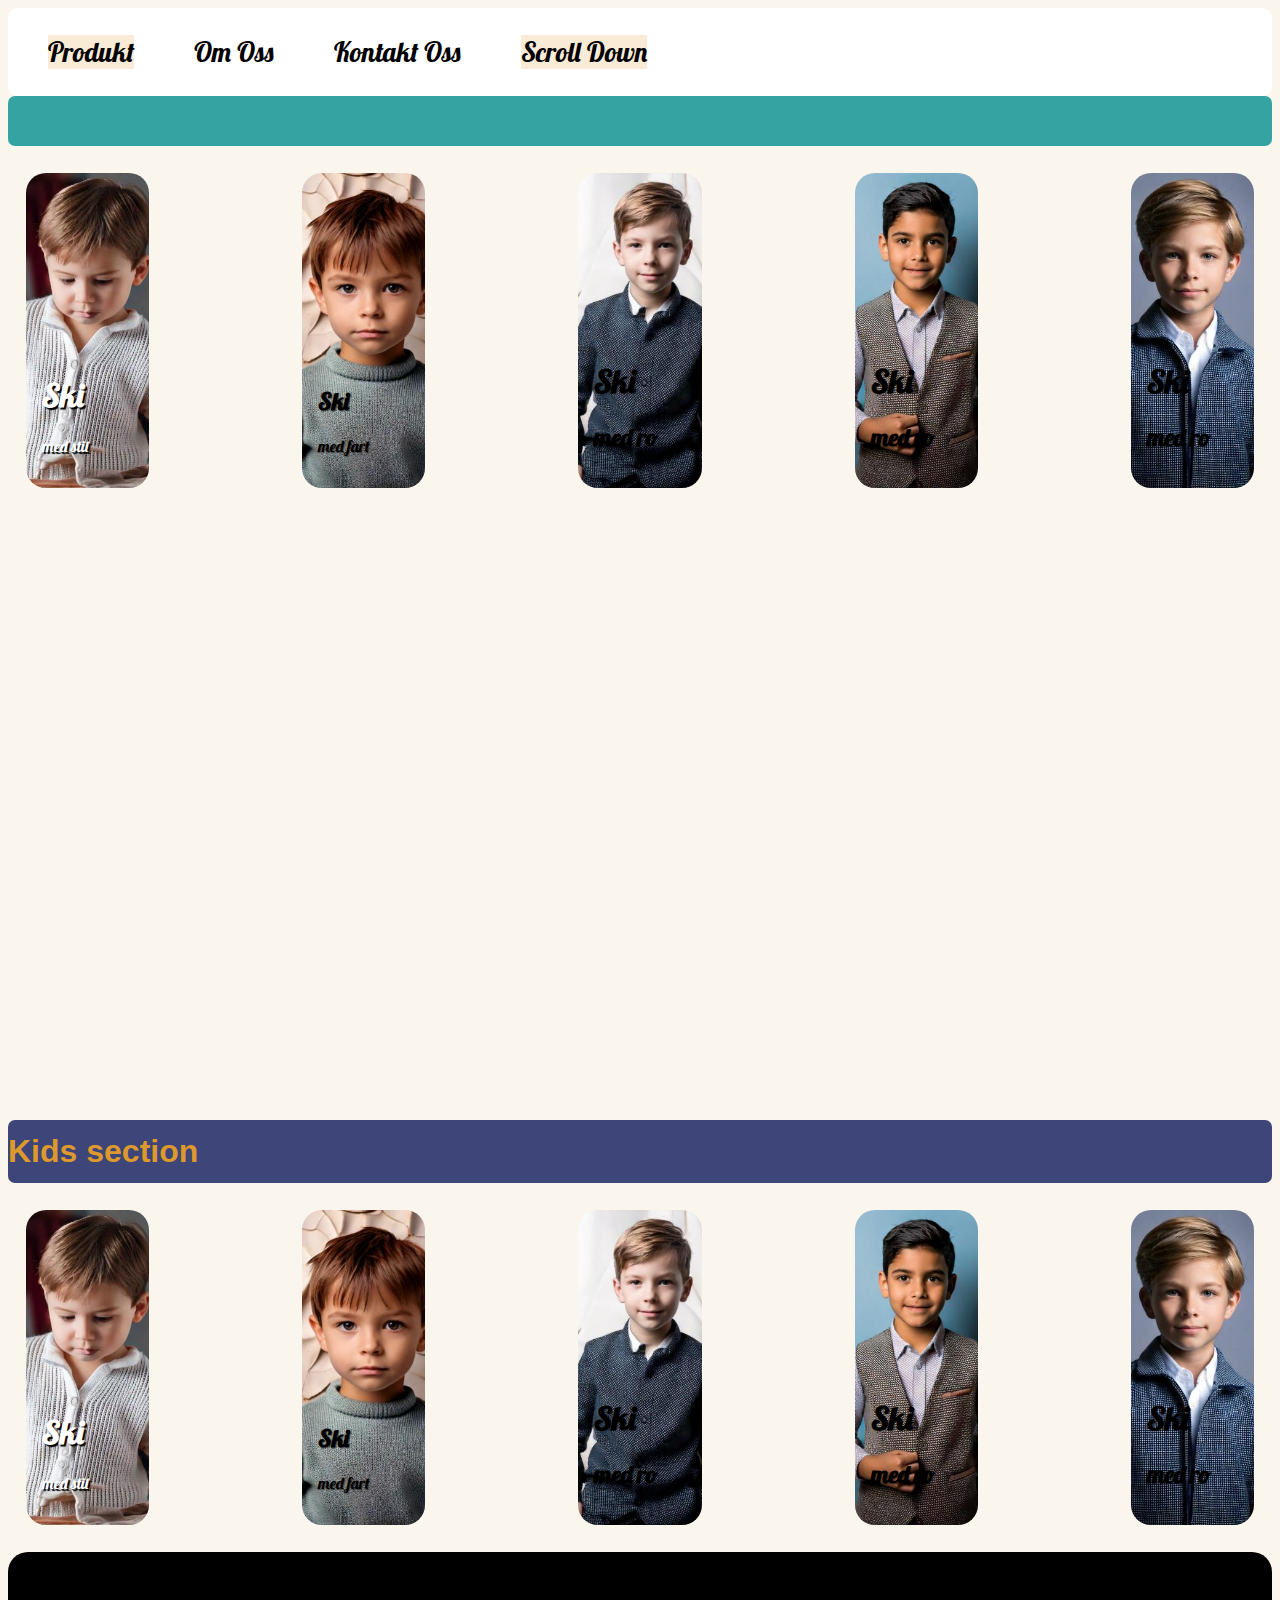
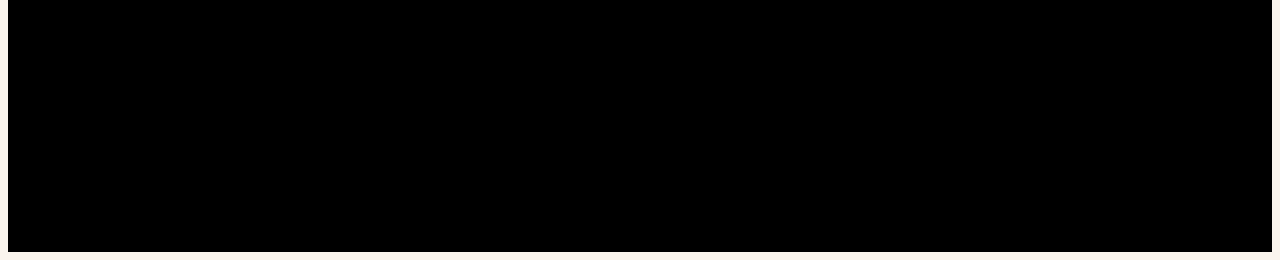
==== css3-uke44/OppgaveB/Index.html @ 2b96e887 "Torsdag" ====
<!DOCTYPE html>
<html lang="en">
<head>
    <meta charset="UTF-8">
    <meta name="viewport" content="width=device-width, initial-scale=1.0">
    <title>Document</title>
    <link rel="stylesheet" href="style.css">
    <link rel="preconnect" href="https://fonts.googleapis.com">
<link rel="preconnect" href="https://fonts.gstatic.com" crossorigin>
<link href="https://fonts.googleapis.com/css2?family=Lobster&display=swap" rel="stylesheet">


</head>
<body>
    



<div class="header">

    <ul>
        <li> <a href="">Produkt</a></li>
        <li>Om Oss</li>
        <li>Kontakt Oss</li>
        <li> <a href="#down">Scroll Down</a></li>
    </ul>
</div>





<section class="sec2">
    <marquee behavior="" direction="right">Karzul&emsp;
        &emsp;&emsp;&emsp;&emsp;Karzul&emsp;&emsp;&emsp;
        &emsp;&emsp;Karzul&emsp;&emsp;&emsp;&emsp;
        &emsp;Karzul&emsp;&emsp;&emsp;&emsp;&emsp;
        Karzul&emsp;&emsp;&emsp;&emsp;&emsp;Karzul&emsp;
        &emsp;&emsp;&emsp;&emsp;Karzul&emsp;&emsp;&emsp;
        &emsp;&emsp;</marquee>
    </section>


<section class="sec1">
    <article class="en">
        <div>
            <h1>Ski</h1>
             <p>med stil</p>
         </div>

    </article>

     <article class="to">
        <div>
             <h2> Ski</h2>
             <p> med fart</p>
        </div>

    </article>

    <article class="tre">
         <div>
            <h1> Ski</h1>
            <h2>med ro</h2>
         </div>

    </article>

    <article class="fire">
        <div>
           <h1> Ski</h1>
           <h2>med ro</h2>
        </div>

   </article>


   <article class="fem">
    <div>
       <h1> Ski</h1>
       <h2>med ro</h2>
    </div>

</article>


</section>





<div id="down">
  <h1 id="kids">Kids section</h1>
</div>


<section class="sec1">
    <article class="en">
        <div>
            <h1>Ski</h1>
             <p>med stil</p>
         </div>

    </article>

     <article class="to">
        <div>
             <h2> Ski</h2>
             <p> med fart</p>
        </div>

    </article>

    <article class="tre">
         <div>
            <h1> Ski</h1>
            <h2>med ro</h2>
         </div>

    </article>

    <article class="fire">
        <div>
           <h1> Ski</h1>
           <h2>med ro</h2>
        </div>

   </article>


   <article class="fem">
    <div>
       <h1> Ski</h1>
       <h2>med ro</h2>
    </div>

</article>


</section>




<footer class="footer"></footer>

</body>
</html>
---- css3-uke44/OppgaveB/style.css ----
.lobster-regular {
    font-family: "Lobster", sans-serif;
    font-weight: 400;
    font-style: normal;
  }
  



.header{
    display: flex;
    justify-content: space-between;
    align-items: center;
    background-color: rgb(255, 255, 255);
    font-family: "Lobster", sans-serif;
    font-size: 3vh;
    border-radius: 10px;
}



.header ul{
list-style: none;
display: flex;
gap: 60px;
}



.sec1{
    height: 35vh;
    background-color: rgba(0, 0, 0, 0);
    display: flex;
    justify-content:space-around;
    gap:17vh;
    margin:3vh 2vh 3vh 2vh;
    
}
article{
    background-size: cover;
    background-position: center;
    flex:1;
    padding: 1rem;
    display: flex;
    align-items: flex-end;
    color: rgb(0, 0, 0);
    font-size: 100%;
    transition: 1s;
    border-radius: 20px 20px 20px 20px;
    font-family: "Lobster", sans-serif;
}
article:hover{
    flex:1.5;
    font-size: 130%;
}
.en{
    background-color: black;
    background-image: url("1.jpg");
    color: white;
    text-shadow: rgb(0, 0, 0) 2px 2px 1px;
    
}
.to{
    background-image: url("2.jpg");
    text-shadow: rgba(0, 0, 0, 0.482) 1px 1px 1px;
}
.tre{
    
    background-image: url("3.jpg");
    text-shadow: rgba(0, 0, 0, 0.217) 1px 1px 1px;
    
}

.fire{
    background-image: url("4.jpg");
    text-shadow: rgba(0, 0, 0, 0.217) 1px 1px 1px;

}

.fem{
    background-image: url("5.jpg");
    text-shadow: rgba(0, 0, 0, 0.217) 1px 1px 1px;

}


.sec2{
    display: flex;
    background-color: rgb(54, 163, 163);
    border-radius: 7px;
    }


marquee{
color:rgb(207, 184, 114);
font-weight: bold;
font-size: 250%;
transition: 2s;
font-family: "Lobster", sans-serif;
}


body{
background-color: rgb(250, 245, 237);
font-family:Arial, Helvetica, sans-serif;
}








html {
    scroll-behavior: smooth;
   }
   
   a {
    text-decoration: none;
    color: black;
    background-color: antiquewhite;
    
   } 
   
   #down {
    margin-top: 50%;
    padding-bottom: %;
   } 

   #kids{
    display: flex;
background-color: #3E4578;
height: 7vh;
align-items: center;
border-radius: 7px;
color: #DD992B;
   }




   .footer{
    background-color: black;
    height: 300px;
    border-radius: 20px 20px 0px 0px;



   }
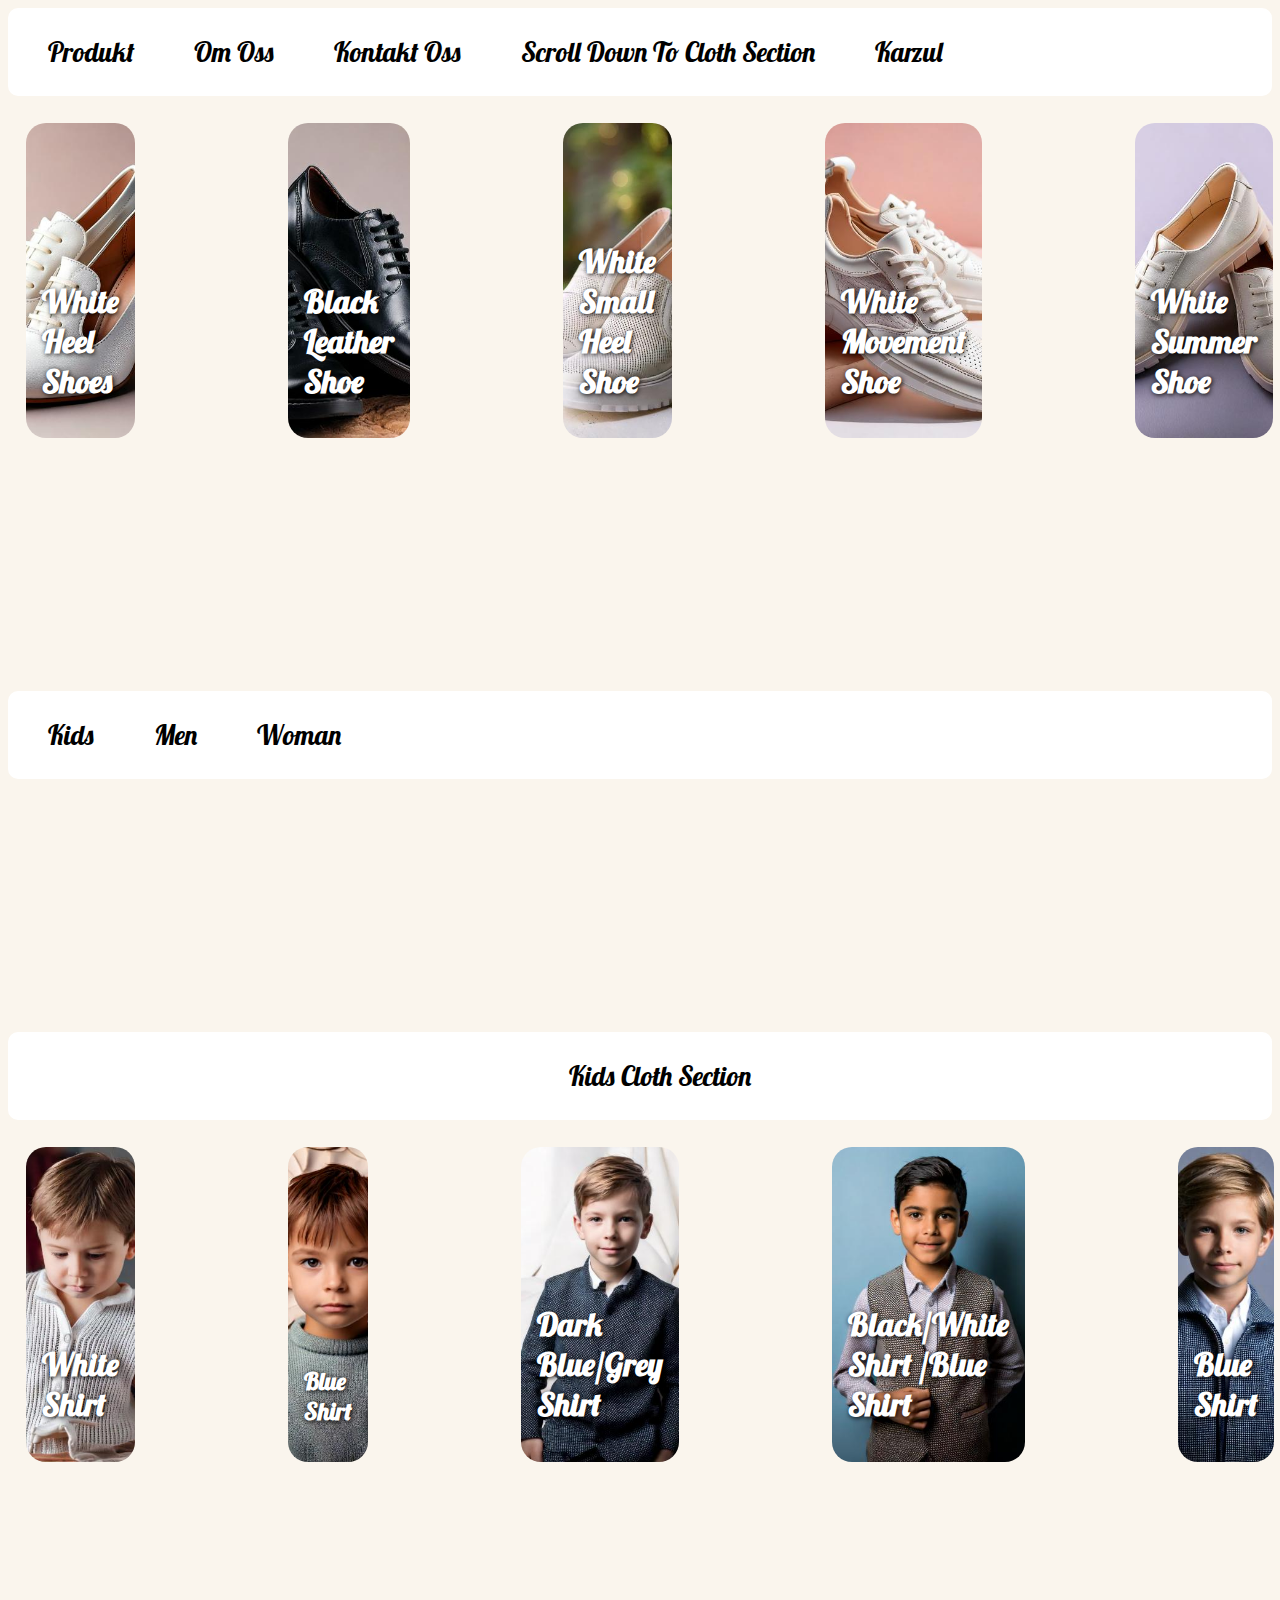
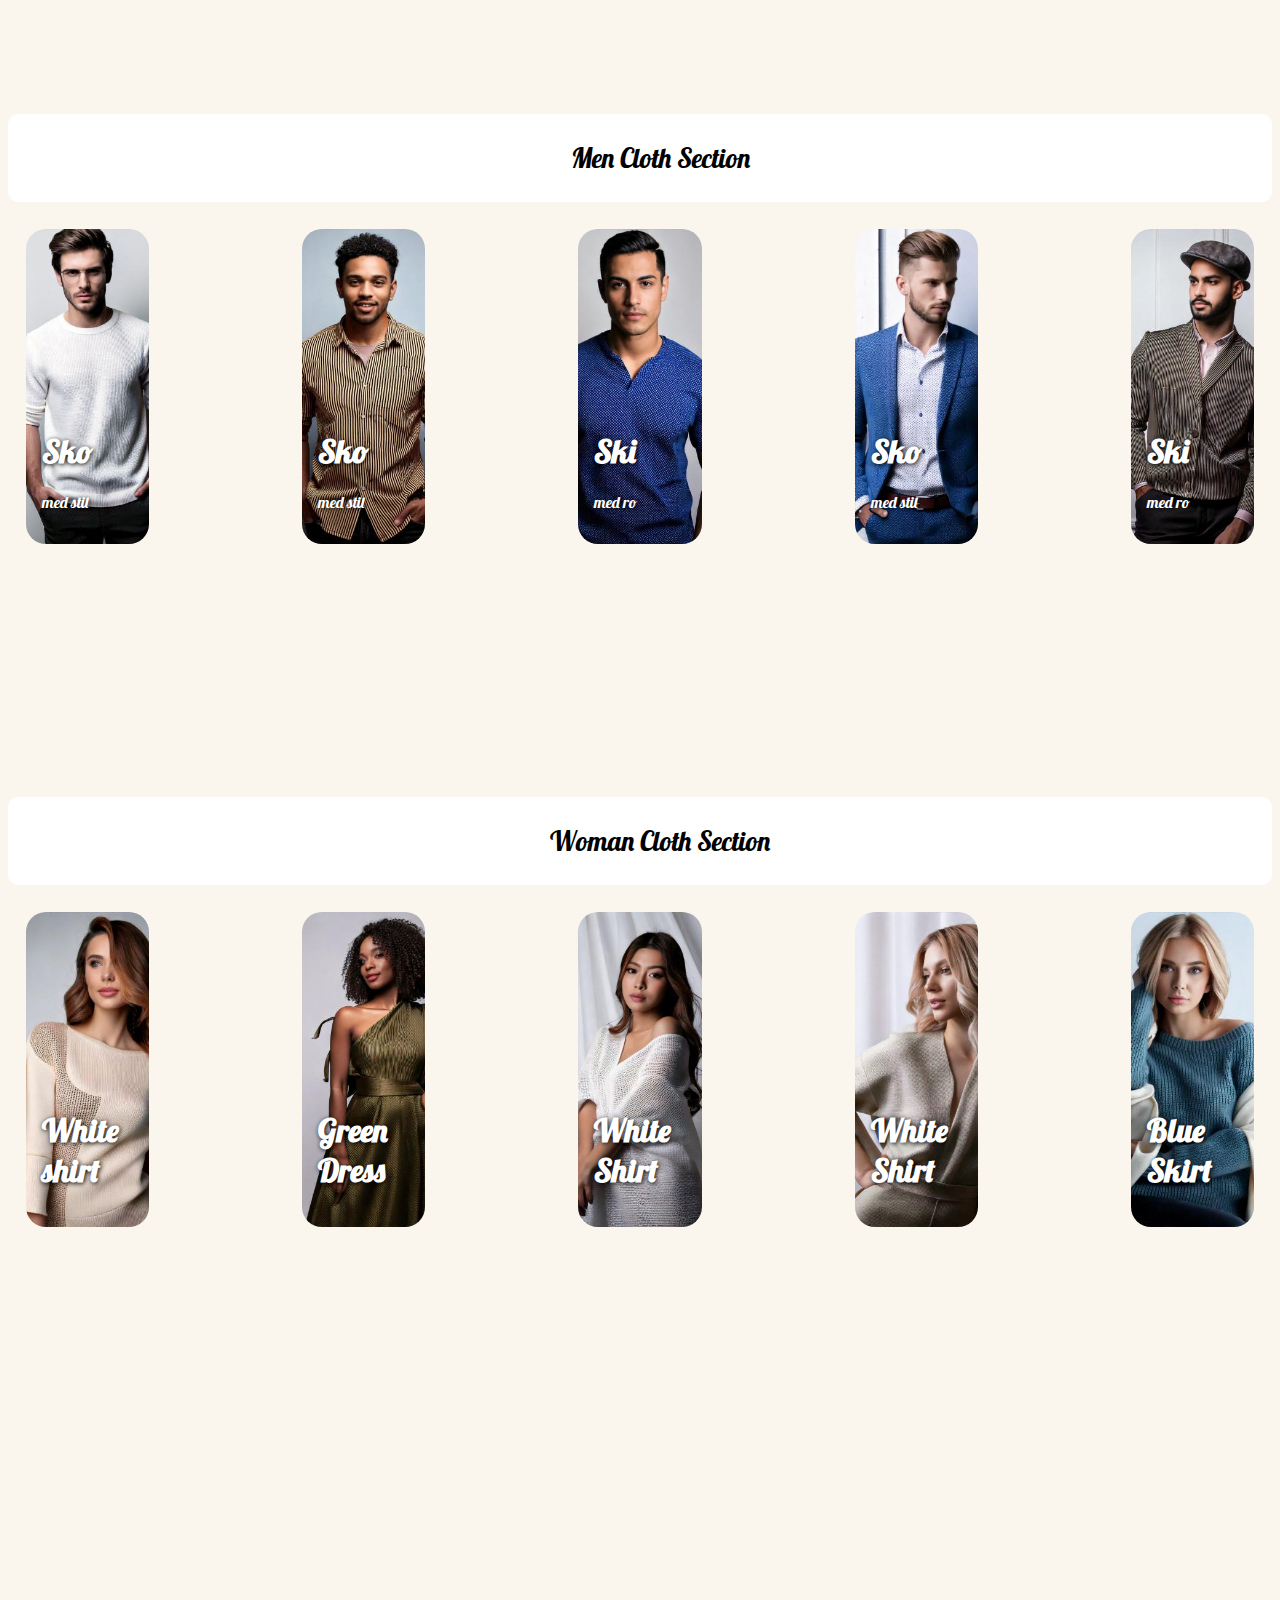
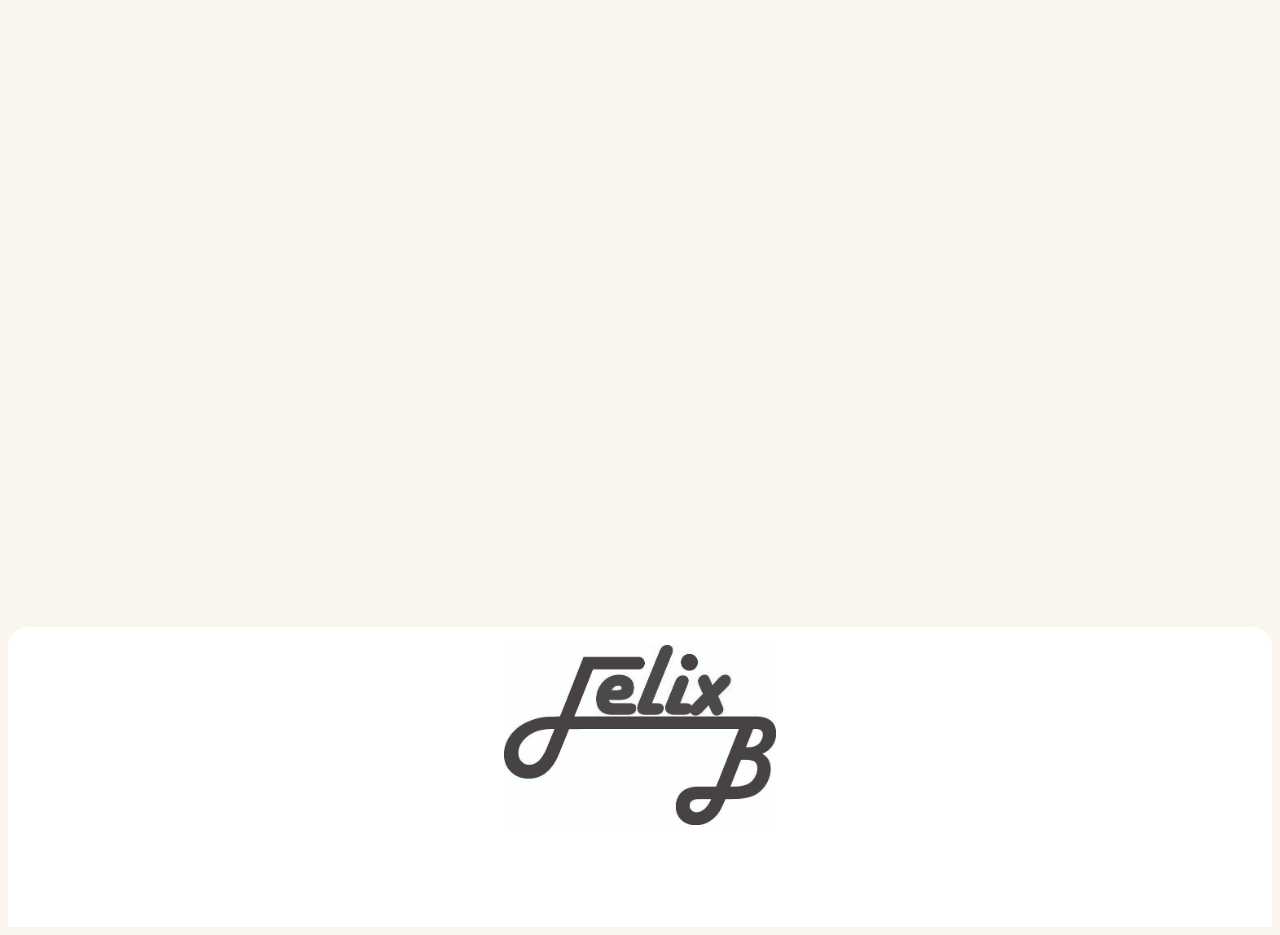
==== commit f35444fc: "fredag" ====
--- a/css3-uke44/OppgaveB/Index.html
+++ b/css3-uke44/OppgaveB/Index.html
@@ -19,57 +19,122 @@
 <div class="header">
 
     <ul>
-        <li> <a href="">Produkt</a></li>
-        <li>Om Oss</li>
-        <li>Kontakt Oss</li>
-        <li> <a href="#down">Scroll Down</a></li>
-    </ul>
-</div>
-
-
-
-
-
-<section class="sec2">
-    <marquee behavior="" direction="right">Karzul&emsp;
-        &emsp;&emsp;&emsp;&emsp;Karzul&emsp;&emsp;&emsp;
-        &emsp;&emsp;Karzul&emsp;&emsp;&emsp;&emsp;
-        &emsp;Karzul&emsp;&emsp;&emsp;&emsp;&emsp;
-        Karzul&emsp;&emsp;&emsp;&emsp;&emsp;Karzul&emsp;
-        &emsp;&emsp;&emsp;&emsp;Karzul&emsp;&emsp;&emsp;
-        &emsp;&emsp;</marquee>
-    </section>
+        <li id="Produkt"> <a href="">Produkt</a></li>
+        <li id="Om_Oss">Om Oss</li>
+        <li id="Kontakt_Oss">Kontakt Oss</li>
+        <li id="Scroll_Down"> <a href="#down">Scroll Down To Cloth Section</a></li>
+        <Li id="Karzul">  Karzul</Li>
+    </ul>
+</div>
+
+
+
+
+
+
+<section class="sec3">
+    <article class="seks">
+        <div>
+            <h1><a href="1kjøp.html" id="sjette">White Heel Shoes</a></h1>
+             <p id="sjette"></p>
+         </div>
+
+    </article>
+
+     <article class="syv">
+        <div>
+             <h1 id="sjette"> Black Leather Shoe</h1>
+             <p id="sjette"> </p>
+        </div>
+
+    </article>
+
+    <article class="åtte">
+         <div>
+            <h1 id="sjette"> White Small Heel Shoe</h1>
+            <p id="sjette"></p>
+         </div>
+
+    </article>
+
+    <article class="ni">
+        <div>
+           <h1 id="sjette"> White Movement Shoe</h1>
+           <p id="sjette"></p>
+        </div>
+
+   </article>
+
+
+   <article class="ti">
+    <div>
+       <h1 id="sjette"> White Summer Shoe</h1>
+       <p id="sjette"></p>
+    </div>
+
+</article>
+
+
+</section>
+
+
+
+
+
+<div id="down" class="Sections">
+    <ul>
+        <li><a href="#down2">Kids</a></li>
+        <li><a href="#down3">Men</a></li>
+        <li><a href="#down4">Woman</a></li>
+    </ul>
+
+ 
+</div>
+
+
+
+
+<div id="down2" class="Sections">
+    <ul>
+        <li>Kids Cloth Section</li>
+    </ul>
+
+ 
+</div>
+
+
+
 
 
 <section class="sec1">
     <article class="en">
         <div>
-            <h1>Ski</h1>
-             <p>med stil</p>
+            <h1><a href="1kjøp.html" id="sjette">White Shirt</a></h1>
+             <p></p>
          </div>
 
     </article>
 
      <article class="to">
         <div>
-             <h2> Ski</h2>
-             <p> med fart</p>
+             <h2 id="sjette"> Blue Shirt</h2>
+             <p></p>
         </div>
 
     </article>
 
     <article class="tre">
          <div>
-            <h1> Ski</h1>
-            <h2>med ro</h2>
+            <h1 id="sjette"> Dark Blue/Grey Shirt</h1>
+            <h2></h2>
          </div>
 
     </article>
 
     <article class="fire">
         <div>
-           <h1> Ski</h1>
-           <h2>med ro</h2>
+           <h1 id="sjette"> Black/White Shirt /Blue Shirt</h1>
+           <h2></h2>
         </div>
 
    </article>
@@ -77,73 +142,148 @@
 
    <article class="fem">
     <div>
-       <h1> Ski</h1>
-       <h2>med ro</h2>
-    </div>
-
-</article>
-
-
-</section>
-
-
-
-
-
-<div id="down">
-  <h1 id="kids">Kids section</h1>
-</div>
-
-
-<section class="sec1">
-    <article class="en">
-        <div>
-            <h1>Ski</h1>
-             <p>med stil</p>
-         </div>
-
-    </article>
-
-     <article class="to">
-        <div>
-             <h2> Ski</h2>
-             <p> med fart</p>
-        </div>
-
-    </article>
-
-    <article class="tre">
-         <div>
-            <h1> Ski</h1>
-            <h2>med ro</h2>
-         </div>
-
-    </article>
-
-    <article class="fire">
-        <div>
-           <h1> Ski</h1>
-           <h2>med ro</h2>
-        </div>
-
-   </article>
-
-
-   <article class="fem">
-    <div>
-       <h1> Ski</h1>
-       <h2>med ro</h2>
-    </div>
-
-</article>
-
-
-</section>
-
-
-
-
-<footer class="footer"></footer>
+       <h1 id="sjette"> Blue Shirt</h1>
+       <h2></h2>
+    </div>
+
+</article>
+
+
+</section>
+
+
+
+
+<div id="down3" class="Sections">
+    <ul>
+        <li>Men Cloth Section</li>
+    </ul>
+</div>
+
+<section class="sec3">
+    <article class="ellve">
+        <div>
+            <h1><a href="1kjøp.html" id="sjette">Sko</a></h1>
+             <p id="sjette">med stil</p>
+         </div>
+
+    </article>
+
+     <article class="tolv">
+        <div>
+             <h1 id="sjette"> Sko</h1>
+             <p id="sjette"> med stil</p>
+        </div>
+
+    </article>
+
+    <article class="tretten">
+         <div>
+            <h1 id="sjette"> Ski</h1>
+            <p id="sjette">med ro</p>
+         </div>
+
+    </article>
+
+    <article class="fjorten">
+        <div>
+           <h1 id="sjette"> Sko</h1>
+           <p id="sjette">med stil</p>
+        </div>
+
+   </article>
+
+
+   <article class="femten">
+    <div>
+       <h1 id="sjette"> Ski</h1>
+       <p id="sjette">med ro</p>
+    </div>
+
+</article>
+
+
+</section>
+
+
+
+
+
+
+
+
+<div id="down4" class="Sections">
+    <ul>
+        <li>Woman Cloth Section</li>
+    </ul> 
+</div>
+
+
+<section class="sec3">
+    <article class="seisten">
+        <div>
+            <h1><a href="1kjøp.html" id="sjette">White shirt</a></h1>
+             <p id="sjette"></p>
+         </div>
+
+    </article>
+
+     <article class="syvten">
+        <div>
+             <h1 id="sjette"> Green Dress</h1>
+             <p id="sjette"> </p>
+        </div>
+
+    </article>
+
+    <article class="atten">
+         <div>
+            <h1 id="sjette"> White Shirt </h1>
+            <p id="sjette"></p>
+         </div>
+
+    </article>
+
+    <article class="nitten">
+        <div>
+           <h1 id="sjette"> White Shirt</h1>
+           <p id="sjette"></p>
+        </div>
+
+   </article>
+
+
+   <article class="sjue">
+    <div>
+       <h1 id="sjette"> Blue Skirt</h1>
+       <p id="sjette"></p>
+    </div>
+
+</article>
+
+
+</section>
+
+
+
+
+
+
+
+
+
+
+<footer class="footer">
+    <br>
+<section>
+<div class="foot">
+<img id="logo" src="6.jpg" alt="logo">
+<h4></h4>
+
+</div>
+</section>
+
+</footer>
 
 </body>
 </html>--- a/css3-uke44/OppgaveB/style.css
+++ b/css3-uke44/OppgaveB/style.css
@@ -6,8 +6,304 @@
   
 
 
-
+/* Header */
 .header{
+    display: flex;
+    align-items: center;
+    background-color: rgb(255, 255, 255);
+    font-family: "Lobster", sans-serif;
+    font-size: 3vh;
+    border-radius: 10px;
+}
+.header ul{
+list-style: none;
+display: flex;
+gap: 60px;
+}
+
+
+
+
+
+
+
+
+.sec1{
+    height: 35vh;
+    background-color: rgba(0, 0, 0, 0);
+    display: flex;
+    justify-content:space-around;
+    gap:17vh;
+    margin:3vh 2vh 3vh 2vh;
+    
+}
+article{
+    background-size: cover;
+    background-position: center;
+    flex:1;
+    padding: 1rem;
+    display: flex;
+    align-items: flex-end;
+    color: rgb(0, 0, 0);
+    font-size: 100%;
+    transition: 1s;
+    border-radius: 20px 20px 20px 20px;
+    font-family: "Lobster", sans-serif;
+}
+article:hover{
+    flex:1.5;
+    font-size: 130%;
+}
+
+
+
+.sec3{
+    height: 35vh;
+    background-color: rgba(0, 0, 0, 0);
+    display: flex;
+    justify-content:space-around;
+    gap:17vh;
+    margin:3vh 2vh 3vh 2vh;
+}
+
+.seks{
+    background-color: black;
+    background-image: url("7.jpg");
+    color: rgb(0, 0, 0);
+    text-shadow: rgb(0, 0, 0) 1px 1px 5px;
+    
+}
+
+#sjette{
+background-color: rgba(240, 248, 255, 0);
+color: rgb(255, 255, 255);
+
+}
+
+
+
+
+.syv{
+    background-image: url("8.jpg");
+    text-shadow: rgba(0, 0, 0, 0.482) 1px 1px 1px;
+    color: white;
+}
+.åtte{
+    
+    background-image: url("9.jpg");
+    text-shadow: rgba(0, 0, 0, 0.217) 1px 1px 1px;
+    
+}
+
+.ni{
+    background-image: url("10.jpg");
+    text-shadow: rgba(0, 0, 0, 0.217) 1px 1px 1px;
+
+}
+
+.ti{
+    background-image: url("11.jpg");
+    text-shadow: rgba(0, 0, 0, 0.217) 1px 1px 1px;
+
+}
+
+
+
+
+
+
+
+
+
+.ellve{
+    background-color: black;
+    background-image: url("12.jpg");
+    color: rgb(0, 0, 0);
+    text-shadow: rgb(0, 0, 0) 1px 1px 5px;
+    
+}
+
+#sjette{
+background-color: rgba(240, 248, 255, 0);
+color: rgb(255, 255, 255);
+text-shadow:rgb(0, 0, 0) 1px 1px 5px;
+}
+
+
+
+
+.tolv{
+    background-image: url("13.jpg");
+    text-shadow: rgba(0, 0, 0, 0.482) 1px 1px 5px;
+    color: white;
+}
+.tretten{
+    
+    background-image: url("14.jpg");
+    text-shadow: rgba(0, 0, 0, 0.217) 1px 1px 5px;
+    
+}
+
+.fjorten{
+    background-image: url("15.jpg");
+    text-shadow: rgba(0, 0, 0, 0.217) 1px 1px 5px;
+
+}
+
+.femten{
+    background-image: url("16.jpg");
+    text-shadow: rgba(0, 0, 0, 0.217) 1px 1px 5px;
+
+}
+
+
+
+
+
+
+
+
+
+.seisten{
+    background-color: black;
+    background-image: url("17.jpg");
+    color: rgb(0, 0, 0);
+    text-shadow: rgb(0, 0, 0) 1px 1px 5px;
+    
+}
+
+#sjette{
+background-color: rgba(240, 248, 255, 0);
+color: rgb(255, 255, 255);
+text-shadow:rgb(0, 0, 0) 1px 1px 5px;
+}
+
+
+
+
+.syvten{
+    background-image: url("18.jpg");
+    text-shadow: rgba(0, 0, 0, 0.482) 1px 1px 5px;
+    color: white;
+}
+.atten{
+    
+    background-image: url("19.jpg");
+    text-shadow: rgba(0, 0, 0, 0.217) 1px 1px 5px;
+    
+}
+
+.nitten{
+    background-image: url("20.jpg");
+    text-shadow: rgba(0, 0, 0, 0.217) 1px 1px 5px;
+
+}
+
+.sjue{
+    background-image: url("21.jpg");
+    text-shadow: rgba(0, 0, 0, 0.217) 1px 1px 5px;
+
+}
+
+
+
+
+
+
+
+
+.en{
+    background-color: black;
+    background-image: url("1.jpg");
+    color: white;
+    text-shadow: rgb(0, 0, 0) 2px 2px 1px;
+    
+}
+
+#første{
+background-color: rgba(240, 248, 255, 0);
+color: rgb(255, 255, 255);
+
+}
+
+
+
+
+.to{
+    background-image: url("2.jpg");
+    text-shadow: rgba(0, 0, 0, 0.482) 1px 1px 1px;
+}
+.tre{
+    
+    background-image: url("3.jpg");
+    text-shadow: rgba(0, 0, 0, 0.217) 1px 1px 1px;
+    
+}
+
+.fire{
+    background-image: url("4.jpg");
+    text-shadow: rgba(0, 0, 0, 0.217) 1px 1px 1px;
+
+}
+
+.fem{
+    background-image: url("5.jpg");
+    text-shadow: rgba(0, 0, 0, 0.217) 1px 1px 1px;
+
+}
+
+body{
+background-color: rgb(250, 245, 237);
+font-family:Arial, Helvetica, sans-serif;
+}
+
+
+
+
+
+/* Scroll Down meny */
+html {
+    scroll-behavior: smooth;
+   }
+   
+   a {
+    text-decoration: none;
+    color: black;
+    background-color: rgb(255, 255, 255);
+    
+   } 
+   
+   #down {
+    margin-top: 20%;
+   
+   } 
+   #down2 {
+    margin-top: 20%;
+  
+    display: flex;
+    justify-content: center;
+   } 
+ 
+
+   #down3 {
+    margin-top: 20%;
+   
+    display: flex;
+    justify-content: center;
+   } 
+
+   #down4 {
+    margin-top: 20%;
+   
+    display: flex;
+    justify-content: center;
+   } 
+
+
+
+
+   
+   .Sections{
     display: flex;
     justify-content: space-between;
     align-items: center;
@@ -16,135 +312,48 @@
     font-size: 3vh;
     border-radius: 10px;
 }
-
-
-
-.header ul{
-list-style: none;
-display: flex;
-gap: 60px;
-}
-
-
-
-.sec1{
-    height: 35vh;
-    background-color: rgba(0, 0, 0, 0);
-    display: flex;
-    justify-content:space-around;
-    gap:17vh;
-    margin:3vh 2vh 3vh 2vh;
-    
-}
-article{
-    background-size: cover;
-    background-position: center;
-    flex:1;
-    padding: 1rem;
-    display: flex;
-    align-items: flex-end;
-    color: rgb(0, 0, 0);
-    font-size: 100%;
-    transition: 1s;
-    border-radius: 20px 20px 20px 20px;
-    font-family: "Lobster", sans-serif;
-}
-article:hover{
-    flex:1.5;
-    font-size: 130%;
-}
-.en{
-    background-color: black;
-    background-image: url("1.jpg");
-    color: white;
-    text-shadow: rgb(0, 0, 0) 2px 2px 1px;
-    
-}
-.to{
-    background-image: url("2.jpg");
-    text-shadow: rgba(0, 0, 0, 0.482) 1px 1px 1px;
-}
-.tre{
-    
-    background-image: url("3.jpg");
-    text-shadow: rgba(0, 0, 0, 0.217) 1px 1px 1px;
-    
-}
-
-.fire{
-    background-image: url("4.jpg");
-    text-shadow: rgba(0, 0, 0, 0.217) 1px 1px 1px;
-
-}
-
-.fem{
-    background-image: url("5.jpg");
-    text-shadow: rgba(0, 0, 0, 0.217) 1px 1px 1px;
-
-}
-
-
-.sec2{
-    display: flex;
-    background-color: rgb(54, 163, 163);
-    border-radius: 7px;
+    .Sections ul{
+    list-style: none;
+    display: flex;
+    gap: 60px;
     }
 
 
-marquee{
-color:rgb(207, 184, 114);
-font-weight: bold;
-font-size: 250%;
-transition: 2s;
-font-family: "Lobster", sans-serif;
-}
-
-
-body{
-background-color: rgb(250, 245, 237);
-font-family:Arial, Helvetica, sans-serif;
-}
-
-
-
-
-
-
-
-
-html {
-    scroll-behavior: smooth;
+
+
+
+
+
+
+
+
+#logo{
+    display: flex;
+    justify-content: center;
+    align-items: center;
+    height: 20vh;
+    border-radius: 10px;
+    
+
+}
+
+  .foot{
+    display: flex;
+justify-content: center;
+
    }
-   
-   a {
-    text-decoration: none;
-    color: black;
-    background-color: antiquewhite;
-    
-   } 
-   
-   #down {
-    margin-top: 50%;
-    padding-bottom: %;
-   } 
-
-   #kids{
-    display: flex;
-background-color: #3E4578;
-height: 7vh;
-align-items: center;
-border-radius: 7px;
-color: #DD992B;
-   }
-
 
 
 
    .footer{
-    background-color: black;
+    margin-top: 1000px;
+    background-color: rgb(255, 255, 255);
     height: 300px;
     border-radius: 20px 20px 0px 0px;
 
 
 
-   }+   }
+
+
+ 